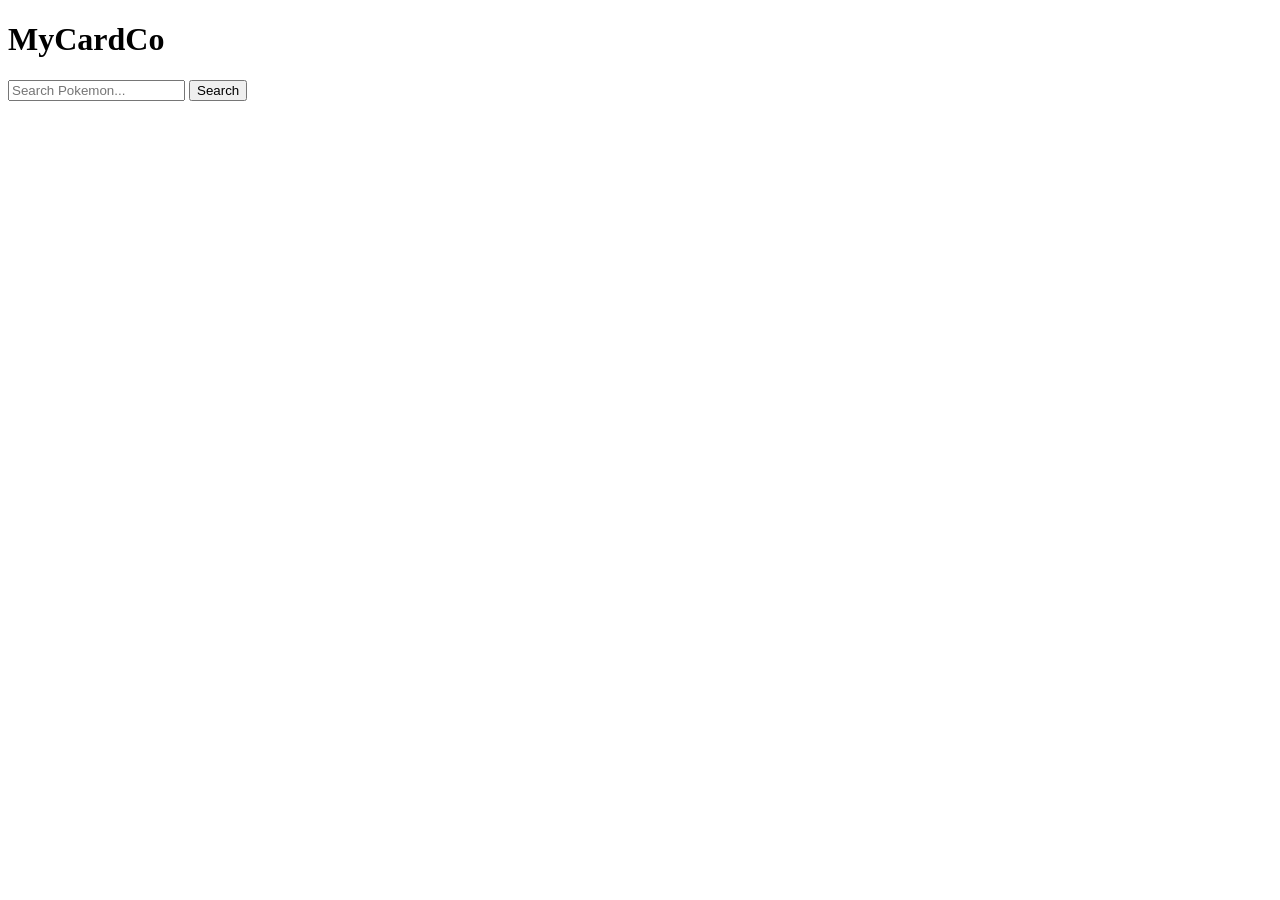
==== index.html @ 4c92c03f "card search feature with API results" ====
<!DOCTYPE html>
<html lang =en>
    <head>
        <meta charset="UTF-8">
        <meta name = "viewport" content="width=device-width", initial-scale="1.0">
        <title>MyCardCo</title>
        <link rel="stylesheet" href="style.css">
    </head>
    <h1>MyCardCo</h1>
    <body>
        <div class="search-bar">
            <input type="text" id="search-input" placeholder="Search Pokemon...">
            <button id="search-btn">Search</button>
        </div>

        <div id="results"></div>

        <script src="script.js"></script>
    </body>


</html>
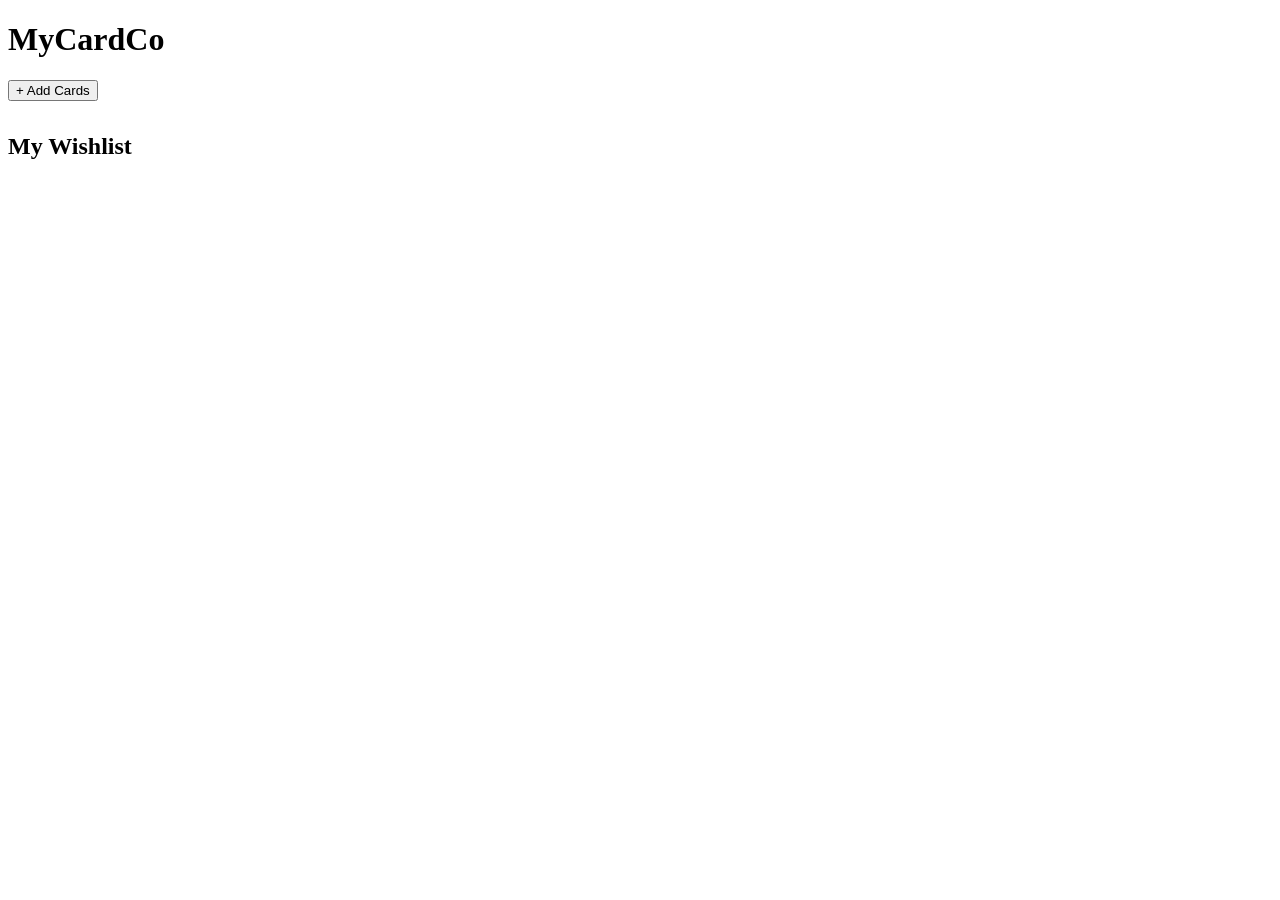
==== commit 3dd4201e: "visible wishlist on main page. add card button on search of card/set. remove button under card" ====
--- a/index.html
+++ b/index.html
@@ -1,22 +1,34 @@
 <!DOCTYPE html>
-<html lang =en>
-    <head>
-        <meta charset="UTF-8">
-        <meta name = "viewport" content="width=device-width", initial-scale="1.0">
-        <title>MyCardCo</title>
-        <link rel="stylesheet" href="style.css">
-    </head>
+<html lang="en">
+  <head>
+    <meta charset="UTF-8">
+    <meta name="viewport" content="width=device-width, initial-scale=1.0">
+    <title>MyCardCo</title>
+    <link rel="stylesheet" href="style.css">
+  </head>
+  <body>
     <h1>MyCardCo</h1>
-    <body>
+
+    <button id="open-search-btn">+ Add Cards</button>
+
+    <div id="wishlist-section">
+      <h2>My Wishlist</h2>
+      <div id="wishlist"></div>
+    </div>
+
+    <div id="modal-overlay" class="hidden">
+      <div id="modal">
+        <button id="close-modal-btn">✕</button>
+        <h2>Search Cards</h2>
         <div class="search-bar">
-            <input type="text" id="search-input" placeholder="Search Pokemon...">
-            <button id="search-btn">Search</button>
+          <input type="text" id="search-input" placeholder="Search Pokémon...">
+          <button id="search-btn">Search</button>
         </div>
+        <div id="search-results"></div>
+        <div id="results"></div>
+      </div>
+    </div>
 
-        <div id="results"></div>
-
-        <script src="script.js"></script>
-    </body>
-
-
+    <script src="script.js"></script>
+  </body>
 </html>
--- a/style.css
+++ b/style.css
@@ -0,0 +1,132 @@
+/* search results dropdown */
+#search-results {
+  position: relative;
+  background: white;
+  border: 1px solid #ccc;
+  border-radius: 4px;
+  width: 390px;
+  z-index: 10;
+  padding: 5px;
+}
+
+#search-results p {
+  padding: 8px 12px;
+  margin: 0;
+  cursor: pointer;
+}
+
+#search-results p:hover {
+  background: #f0f0f0;
+}
+
+.suggestion {
+  padding: 8px 12px;
+  cursor: pointer;
+}
+
+/* card grid */
+#results {
+  display: flex;
+  flex-wrap: wrap;
+  gap: 1rem;
+  margin-top: 1rem;
+}
+
+.card {
+  display: flex;
+  flex-direction: column;
+  align-items: center;
+  width: 150px;
+}
+
+.card img {
+  width: 100%;
+}
+
+.card-name {
+  font-weight: bold;
+  margin: 4px 0 2px;
+}
+
+.card-info {
+  font-size: 0.8rem;
+  color: gray;
+}
+
+/* modal */
+.hidden {
+  display: none !important;
+}
+
+#modal-overlay {
+  position: fixed;
+  top: 0;
+  left: 0;
+  width: 100%;
+  height: 100%;
+  background: rgba(0, 0, 0, 0.5);
+  display: flex;
+  align-items: flex-start;
+  justify-content: center;
+  padding-top: 40px;
+  z-index: 100;
+}
+
+#modal {
+  background: white;
+  border-radius: 12px;
+  padding: 2rem;
+  width: 90%;
+  max-width: 700px;
+  max-height: 80vh;
+  overflow-y: auto;
+  position: relative;
+}
+
+#close-modal-btn {
+  position: absolute;
+  top: 1rem;
+  right: 1rem;
+  background: none;
+  border: none;
+  font-size: 1.2rem;
+  cursor: pointer;
+}
+
+/* wishlist */
+#wishlist-section {
+  margin-top: 2rem;
+}
+
+#wishlist {
+  display: flex;
+  flex-wrap: wrap;
+  gap: 1rem;
+  margin-top: 1rem;
+}
+
+.wishlist-card {
+  display: flex;
+  flex-direction: column;
+  align-items: center;
+  width: 150px;
+}
+
+.wishlist-card img {
+  width: 100%;
+}
+
+.remove-btn {
+  margin-top: 6px;
+  font-size: 0.75rem;
+  color: red;
+  background: none;
+  border: none;
+  cursor: pointer;
+}
+
+.add-btn {
+  margin-top: 6px;
+  font-size: 0.75rem;
+  cursor: pointer;
+}
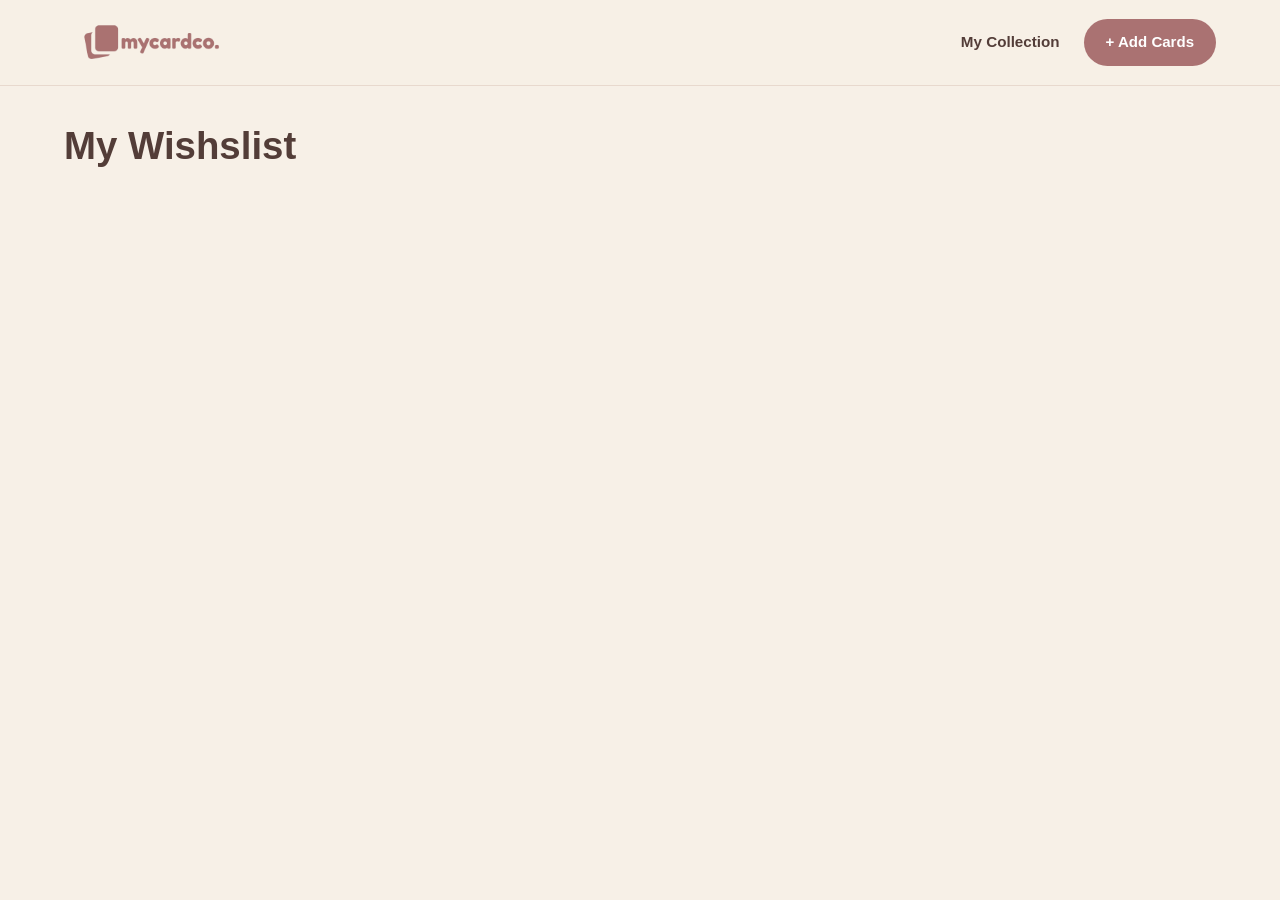
==== commit f01a472e: "Added prelim designs" ====
--- a/index.html
+++ b/index.html
@@ -1,34 +1,52 @@
 <!DOCTYPE html>
 <html lang="en">
-  <head>
-    <meta charset="UTF-8">
-    <meta name="viewport" content="width=device-width, initial-scale=1.0">
-    <title>MyCardCo</title>
-    <link rel="stylesheet" href="style.css">
-  </head>
-  <body>
-    <h1>MyCardCo</h1>
+<head>
+  <meta charset="UTF-8">
+  <meta name="viewport" content="width=device-width, initial-scale=1.0">
+  <link rel="stylesheet" href="style.css">
+</head>
 
+<body>
+  <header class="site-header">
+    <a href="index.html" class="brand">
+      <img
+        src="./logolong.png"
+        alt="mycardco."
+        class="brand-logo"
+      >
+    </a>
+
+    <nav class="site-nav">
+    <a href="#wishlist-section" class="nav-link">My Collection</a>
     <button id="open-search-btn">+ Add Cards</button>
+  </nav>
+  </header>
 
-    <div id="wishlist-section">
-      <h2>My Wishlist</h2>
-      <div id="wishlist"></div>
+
+  <div id="wishlist-section">
+    <h2>My Wishslist</h2>
+    <div id="wishlist"></div>
+  </div>
+
+  <div id="modal-overlay" class="hidden">
+    <div id="modal">
+      <button id="close-modal-btn">✕</button>
+      <h2>Search Cards</h2>
+
+      <div class="search-bar">
+        <input
+          type="text"
+          id="search-input"
+          placeholder="Search Pokémon..."
+        >
+        <button id="search-btn">Search</button>
+      </div>
+
+      <div id="search-results"></div>
+      <div id="results"></div>
     </div>
+  </div>
 
-    <div id="modal-overlay" class="hidden">
-      <div id="modal">
-        <button id="close-modal-btn">✕</button>
-        <h2>Search Cards</h2>
-        <div class="search-bar">
-          <input type="text" id="search-input" placeholder="Search Pokémon...">
-          <button id="search-btn">Search</button>
-        </div>
-        <div id="search-results"></div>
-        <div id="results"></div>
-      </div>
-    </div>
-
-    <script src="script.js"></script>
-  </body>
+  <script src="script.js"></script>
+</body>
 </html>
--- a/style.css
+++ b/style.css
@@ -1,132 +1,660 @@
-/* search results dropdown */
+
+/* =========================================
+   MYCARDCO — Design
+========================================= */
+
+/* 1. Theme */
+
+:root {
+  --cream: #f7f0e7;
+  --rose: #aa7272;
+  --rose-dark: #8f5959;
+  --brown: #533d38;
+  --card-bg: #fffaf5;
+  --rose-pale: #f4e5e1;
+  --border: #e8d9ce;
+  --muted: #947d74;
+  --shadow: 0 8px 24px rgba(83, 61, 56, 0.08);
+}
+
+* {
+  box-sizing: border-box;
+}
+
+html {
+  scroll-behavior: smooth;
+  scroll-padding-top: 100px;
+}
+
+body {
+  min-height: 100vh;
+  margin: 0;
+  background: var(--cream);
+  color: var(--brown);
+  font-family: "Trebuchet MS", Arial, sans-serif;
+  line-height: 1.5;
+}
+
+button,
+input {
+  font: inherit;
+}
+
+button {
+  -webkit-tap-highlight-color: transparent;
+}
+
+/* 2. Header and logo */
+
+.site-header {
+  position: sticky;
+  top: 0;
+  z-index: 50;
+  display: flex;
+  align-items: center;
+  justify-content: space-between;
+  gap: 24px;
+  width: 100%;
+  padding: 16px 5%;
+  background: rgba(247, 240, 231, 0.96);
+  border-bottom: 1px solid var(--border);
+  backdrop-filter: blur(12px);
+}
+
+.brand {
+  display: inline-flex;
+  flex-shrink: 0;
+  align-items: center;
+  text-decoration: none;
+}
+
+.brand-logo {
+  display: block;
+  width: 175px;
+  max-width: 100%;
+  height: auto;
+  object-fit: contain;
+}
+
+/* Navigation, if present */
+
+.site-nav {
+  display: flex;
+  align-items: center;
+  gap: 24px;
+}
+
+.nav-link {
+  color: var(--brown);
+  font-size: 0.95rem;
+  font-weight: 700;
+  text-decoration: none;
+  transition: color 0.2s ease;
+}
+
+.nav-link:hover {
+  color: var(--rose);
+}
+
+/* 3. Main page layout */
+
+.collection-page {
+  width: 100%;
+  max-width: 1500px;
+  margin: 0 auto;
+  padding: 44px 5% 72px;
+}
+
+#wishlist-section {
+  width: 100%;
+  max-width: 1500px;
+  box-sizing: border-box;
+  margin: 0 auto;
+  padding: 36px 5% 60px;
+}
+
+
+/* Hide only the old top-level heading.
+   Headings inside the main page remain visible. */
+
+body > h1 {
+  display: none;
+}
+
+/* Collection heading */
+
+.collection-intro {
+  margin: 0 0 32px;
+}
+
+.eyebrow {
+  margin: 0 0 10px;
+  color: var(--rose);
+  font-size: 0.74rem;
+  font-weight: 700;
+  letter-spacing: 0.13em;
+}
+
+.collection-intro h1 {
+  display: block;
+  margin: 0;
+  color: var(--brown);
+  font-size: clamp(2.1rem, 4vw, 3.2rem);
+  font-weight: 700;
+  line-height: 1.15;
+  letter-spacing: -0.04em;
+}
+
+.heading-period {
+  color: var(--rose);
+}
+
+.collection-subtitle {
+  margin: 10px 0 0;
+  color: var(--muted);
+  font-size: 1rem;
+}
+
+/* Existing wishlist heading */
+
+#wishlist-section > h2 {
+  margin: 0 0 28px;
+  color: var(--brown);
+  font-size: clamp(1.8rem, 3vw, 2.4rem);
+  line-height: 1.25;
+}
+
+
+/* 4. Main Add Cards button */
+
+#open-search-btn {
+  display: inline-flex;
+  align-items: center;
+  justify-content: center;
+  margin: 0;
+  padding: 12px 22px;
+  border: none;
+  border-radius: 999px;
+  background: var(--rose);
+  color: white;
+  font-size: 0.94rem;
+  font-weight: 700;
+  white-space: nowrap;
+  cursor: pointer;
+  transition:
+    background 0.2s ease,
+    transform 0.2s ease,
+    box-shadow 0.2s ease;
+}
+
+#open-search-btn:hover {
+  background: var(--rose-dark);
+  transform: translateY(-2px);
+  box-shadow: 0 5px 12px rgba(143, 89, 89, 0.18);
+}
+
+#open-search-btn:focus-visible,
+#search-btn:focus-visible,
+#close-modal-btn:focus-visible,
+.add-btn:focus-visible,
+.remove-btn:focus-visible {
+  outline: 3px solid rgba(170, 114, 114, 0.4);
+  outline-offset: 3px;
+}
+
+/* If Add Cards is outside the header, give it page spacing */
+
+body > #open-search-btn {
+  margin: 0 5%;
+}
+
+/* 5. Wishlist grid */
+
+#wishlist {
+  display: grid;
+  grid-template-columns: repeat(
+    auto-fill,
+    minmax(min(100%, 155px), 1fr)
+  );
+  align-items: start;
+  gap: 28px 22px;
+  width: 100%;
+  margin: 0;
+  padding: 0;
+}
+
+/* Individual saved cards */
+
+.wishlist-card {
+  position: relative;
+  display: flex;
+  flex-direction: column;
+  align-items: center;
+  width: 100%;
+  min-width: 0;
+  padding: 9px 9px 13px;
+  border: 1px solid transparent;
+  border-radius: 15px;
+  background: transparent;
+  transition:
+    transform 0.2s ease,
+    background 0.2s ease,
+    border-color 0.2s ease,
+    box-shadow 0.2s ease;
+}
+
+.wishlist-card:hover {
+  transform: translateY(-4px);
+  border-color: var(--border);
+  background: var(--card-bg);
+  box-shadow: var(--shadow);
+}
+
+.wishlist-card img {
+  display: block;
+  width: 100%;
+  height: auto;
+  border-radius: 9px;
+}
+
+/* Card titles and set information */
+
+.card-name {
+  margin: 10px 0 3px;
+  color: var(--brown);
+  font-size: 0.92rem;
+  font-weight: 700;
+  line-height: 1.4;
+  text-align: center;
+  overflow-wrap: anywhere;
+}
+
+.card-info {
+  margin: 5px 0 0;
+  color: var(--muted);
+  font-size: 0.78rem;
+  line-height: 1.4;
+  text-align: center;
+  overflow-wrap: anywhere;
+}
+
+/* 6. Search modal overlay */
+
+.hidden {
+  display: none !important;
+}
+
+#modal-overlay {
+  position: fixed;
+  inset: 0;
+  z-index: 100;
+  display: flex;
+  align-items: flex-start;
+  justify-content: center;
+  overflow-y: auto;
+  padding: 28px 20px;
+  background: rgba(54, 40, 37, 0.55);
+  backdrop-filter: blur(4px);
+}
+
+#modal-overlay.hidden {
+  display: none !important;
+}
+
+/* Modal panel */
+
+#modal {
+  position: relative;
+  width: 100%;
+  max-width: 760px;
+  max-height: calc(100vh - 56px);
+  margin: auto 0;
+  padding: 32px;
+  overflow-y: auto;
+  border: 1px solid var(--border);
+  border-radius: 20px;
+  background: var(--card-bg);
+  color: var(--brown);
+  box-shadow: 0 18px 60px rgba(50, 35, 30, 0.2);
+}
+
+#modal h2 {
+  margin: 0 48px 22px 0;
+  color: var(--brown);
+  font-size: 1.7rem;
+  line-height: 1.3;
+}
+
+/* Modal close button */
+
+#close-modal-btn {
+  position: absolute;
+  top: 16px;
+  right: 18px;
+  display: flex;
+  align-items: center;
+  justify-content: center;
+  width: 38px;
+  height: 38px;
+  padding: 0;
+  border: none;
+  border-radius: 50%;
+  background: transparent;
+  color: var(--brown);
+  font-size: 1.8rem;
+  line-height: 1;
+  cursor: pointer;
+  transition:
+    color 0.2s ease,
+    background 0.2s ease;
+}
+
+#close-modal-btn:hover {
+  background: var(--rose-pale);
+  color: var(--rose-dark);
+}
+
+/* 7. Search input and Search button */
+
+.search-bar {
+  display: flex;
+  align-items: stretch;
+  gap: 10px;
+  width: 100%;
+}
+
+#search-input {
+  flex: 1;
+  width: 100%;
+  min-width: 0;
+  padding: 12px 14px;
+  border: 1px solid #ddc9bd;
+  border-radius: 10px;
+  outline: none;
+  background: white;
+  color: var(--brown);
+  font-size: 1rem;
+  transition:
+    border-color 0.2s ease,
+    box-shadow 0.2s ease;
+}
+
+#search-input::placeholder {
+  color: #a4938b;
+}
+
+#search-input:focus {
+  border-color: var(--rose);
+  box-shadow: 0 0 0 3px rgba(170, 114, 114, 0.15);
+}
+
+#search-btn {
+  flex-shrink: 0;
+  padding: 12px 20px;
+  border: none;
+  border-radius: 10px;
+  background: var(--rose);
+  color: white;
+  font-weight: 700;
+  cursor: pointer;
+  transition: background 0.2s ease;
+}
+
+#search-btn:hover {
+  background: var(--rose-dark);
+}
+
+/* 8. Search suggestions dropdown */
+
 #search-results {
   position: relative;
+  z-index: 10;
+  width: 100%;
+  max-width: 100%;
+  margin-top: 8px;
+  padding: 0;
+  overflow: hidden;
+  border: 1px solid var(--border);
+  border-radius: 10px;
   background: white;
-  border: 1px solid #ccc;
-  border-radius: 4px;
-  width: 390px;
-  z-index: 10;
-  padding: 5px;
-}
-
-#search-results p {
-  padding: 8px 12px;
+  box-shadow: 0 5px 15px rgba(83, 61, 56, 0.06);
+}
+
+#search-results:empty {
+  display: none;
+}
+
+#search-results p,
+#search-results .suggestion {
   margin: 0;
+  padding: 10px 14px;
+  color: var(--brown);
   cursor: pointer;
-}
-
-#search-results p:hover {
-  background: #f0f0f0;
-}
-
-.suggestion {
-  padding: 8px 12px;
-  cursor: pointer;
-}
-
-/* card grid */
+  transition: background 0.15s ease;
+}
+
+#search-results p:hover,
+#search-results .suggestion:hover {
+  background: var(--rose-pale);
+}
+
+/* 9. Search result cards */
+
 #results {
   display: flex;
   flex-wrap: wrap;
-  gap: 1rem;
-  margin-top: 1rem;
+  align-items: flex-start;
+  gap: 20px;
+  width: 100%;
+  margin-top: 22px;
 }
 
 .card {
+  position: relative;
   display: flex;
   flex-direction: column;
   align-items: center;
   width: 150px;
+  min-width: 0;
 }
 
 .card img {
-  width: 100%;
-}
-
-.card-name {
-  font-weight: bold;
-  margin: 4px 0 2px;
-}
-
-.card-info {
-  font-size: 0.8rem;
-  color: gray;
-}
-
-/* modal */
-.hidden {
-  display: none !important;
-}
-
-#modal-overlay {
-  position: fixed;
-  top: 0;
-  left: 0;
-  width: 100%;
-  height: 100%;
-  background: rgba(0, 0, 0, 0.5);
-  display: flex;
-  align-items: flex-start;
-  justify-content: center;
-  padding-top: 40px;
-  z-index: 100;
-}
-
-#modal {
-  background: white;
-  border-radius: 12px;
-  padding: 2rem;
-  width: 90%;
-  max-width: 700px;
-  max-height: 80vh;
-  overflow-y: auto;
-  position: relative;
-}
-
-#close-modal-btn {
+  display: block;
+  width: 100%;
+  height: auto;
+  border-radius: 9px;
+}
+
+/* Add and Remove buttons */
+
+.add-btn,
+.remove-btn {
   position: absolute;
-  top: 1rem;
-  right: 1rem;
-  background: none;
-  border: none;
-  font-size: 1.2rem;
+  top: 8px;
+  right: 8px;
+  z-index: 2;
+  margin: 0;
+  padding: 6px 11px;
+  border: 1px solid rgba(255, 250, 245, 0.85);
+  border-radius: 999px;
+  background: var(--rose);
+  color: white;
+  font-size: 0.75rem;
+  font-weight: 700;
   cursor: pointer;
-}
-
-/* wishlist */
-#wishlist-section {
-  margin-top: 2rem;
-}
-
-#wishlist {
-  display: flex;
-  flex-wrap: wrap;
-  gap: 1rem;
-  margin-top: 1rem;
-}
-
-.wishlist-card {
-  display: flex;
-  flex-direction: column;
-  align-items: center;
-  width: 150px;
-}
-
-.wishlist-card img {
-  width: 100%;
-}
-
-.remove-btn {
-  margin-top: 6px;
-  font-size: 0.75rem;
-  color: red;
-  background: none;
-  border: none;
-  cursor: pointer;
-}
-
-.add-btn {
-  margin-top: 6px;
-  font-size: 0.75rem;
-  cursor: pointer;
-}+  opacity: 0;
+  box-shadow: 0 2px 8px rgba(83, 61, 56, 0.18);
+  transition:
+    opacity 0.2s ease,
+    background 0.2s ease,
+    transform 0.2s ease;
+}
+
+.card:hover .add-btn,
+.wishlist-card:hover .remove-btn {
+  opacity: 1;
+}
+
+.add-btn:hover,
+.remove-btn:hover {
+  background: var(--rose-dark);
+  transform: translateY(-1px);
+}
+
+/* Keep card controls available on touchscreens */
+
+@media (hover: none) {
+  .add-btn,
+  .remove-btn {
+    opacity: 1;
+  }
+}
+
+/* 10. Tablet layout */
+
+@media (max-width: 800px) {
+  .collection-page {
+    width: 100%;
+    max-width: 1500px;
+    margin: 0 auto;
+    padding: 40px 5% 72px;
+  }
+
+
+  #wishlist {
+    grid-template-columns: repeat(
+      auto-fill,
+      minmax(140px, 1fr)
+    );
+    gap: 20px 14px;
+  }
+
+  #results {
+    gap: 16px;
+  }
+
+  #modal {
+    padding: 28px;
+  }
+}
+
+/* 11. Mobile layout */
+
+@media (max-width: 600px) {
+  .site-header {
+    gap: 12px;
+    padding: 14px 5%;
+  }
+
+  .brand-logo {
+    width: 135px;
+  }
+
+  .site-nav {
+    gap: 12px;
+  }
+
+  .nav-link {
+    display: none;
+  }
+
+  #open-search-btn {
+    padding: 10px 15px;
+    font-size: 0.85rem;
+  }
+
+  body > #open-search-btn {
+    margin-left: 5%;
+  }
+
+  .collection-page {
+    padding: 32px 4% 44px;
+  }
+
+  .collection-intro {
+    margin-bottom: 24px;
+  }
+
+  #wishlist-section > h2 {
+    margin-bottom: 20px;
+  }
+
+  #wishlist {
+    grid-template-columns: repeat(2, minmax(0, 1fr));
+    gap: 14px 10px;
+  }
+
+  .wishlist-card {
+    padding: 6px 6px 10px;
+    border-radius: 12px;
+  }
+
+  .wishlist-card .card-name {
+    margin-top: 8px;
+    font-size: 0.84rem;
+  }
+
+  .wishlist-card .card-info {
+    font-size: 0.74rem;
+  }
+
+  #modal-overlay {
+    padding: 12px;
+  }
+
+  #modal {
+    max-height: calc(100vh - 24px);
+    padding: 24px 18px;
+    border-radius: 16px;
+  }
+
+  #modal h2 {
+    font-size: 1.4rem;
+  }
+
+  .search-bar {
+    flex-direction: column;
+  }
+
+  #search-btn {
+    width: 100%;
+  }
+
+  #results {
+    justify-content: center;
+    gap: 18px 12px;
+  }
+}
+
+/* 12. Small phone adjustments */
+
+@media (max-width: 360px) {
+  .brand-logo {
+    width: 115px;
+  }
+
+  #open-search-btn {
+    padding: 9px 11px;
+    font-size: 0.8rem;
+  }
+
+  #wishlist {
+    gap: 12px 8px;
+  }
+
+  .collection-intro h1 {
+    font-size: 2rem;
+  }
+}
+
+/* 13. Respect reduced-motion preferences */
+
+@media (prefers-reduced-motion: reduce) {
+  *,
+  *::before,
+  *::after {
+    scroll-behavior: auto !important;
+    transition-duration: 0.01ms !important;
+    animation-duration: 0.01ms !important;
+  }
+}
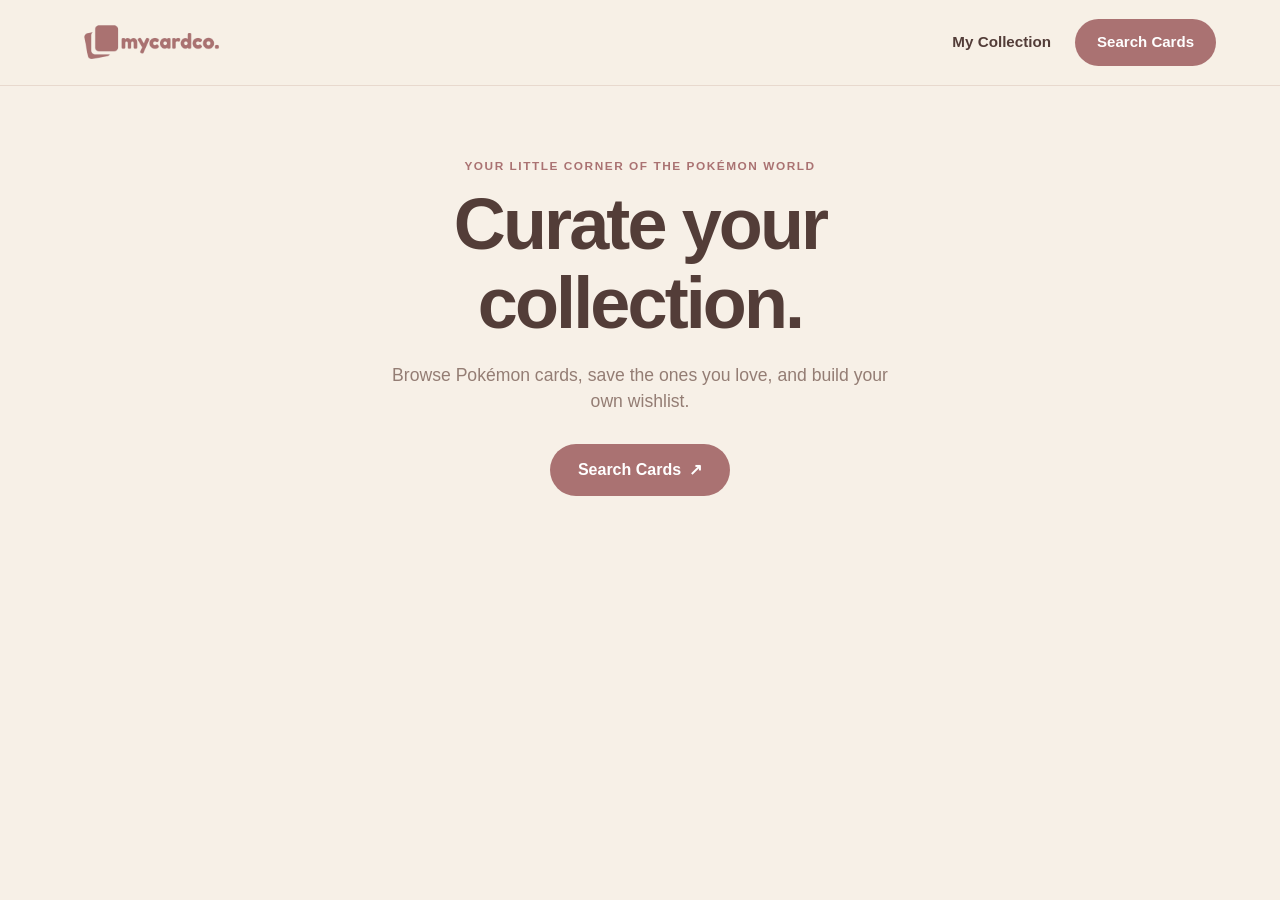
==== commit adda3479: "Add collections page, editable collection name, hover buttons" ====
--- a/index.html
+++ b/index.html
@@ -1,36 +1,42 @@
+
 <!DOCTYPE html>
 <html lang="en">
 <head>
   <meta charset="UTF-8">
   <meta name="viewport" content="width=device-width, initial-scale=1.0">
+  <title>mycardco. — Pokémon Card Wishlist</title>
   <link rel="stylesheet" href="style.css">
 </head>
 
 <body>
   <header class="site-header">
     <a href="index.html" class="brand">
-      <img
-        src="./logolong.png"
-        alt="mycardco."
-        class="brand-logo"
-      >
+      <img src="./logolong.png" alt="mycardco." class="brand-logo">
     </a>
 
     <nav class="site-nav">
-    <a href="#wishlist-section" class="nav-link">My Collection</a>
-    <button id="open-search-btn">+ Add Cards</button>
-  </nav>
+      <a href="collections.html" class="nav-link">My Collection</a>
+      <button id="open-search-btn">Search Cards</button>
+    </nav>
   </header>
 
-
-  <div id="wishlist-section">
-    <h2>My Wishslist</h2>
-    <div id="wishlist"></div>
-  </div>
+  <main class="home-page">
+    <section class="home-intro">
+      <p class="eyebrow">YOUR LITTLE CORNER OF THE POKÉMON WORLD</p>
+      <h1>Curate your<br>collection.</h1>
+      <p class="home-description">
+        Browse Pokémon cards, save the ones you love,
+        and build your own wishlist.
+      </p>
+      <button class="primary-button" id="home-search-btn">
+       Search Cards <span aria-hidden="true">↗</span>
+      </button>
+    </section>
+  </main>
 
   <div id="modal-overlay" class="hidden">
     <div id="modal">
-      <button id="close-modal-btn">✕</button>
+      <button id="close-modal-btn" aria-label="Close search">✕</button>
       <h2>Search Cards</h2>
 
       <div class="search-bar">
@@ -49,4 +55,4 @@
 
   <script src="script.js"></script>
 </body>
-</html>+</html>
--- a/style.css
+++ b/style.css
@@ -98,6 +98,63 @@
 
 /* 3. Main page layout */
 
+/* Home page */
+.home-intro {
+  text-align: center;
+}
+
+.home-description {
+  max-width: 520px;
+  margin: 0 auto 30px;   /* was: 0 0 30px */
+  color: var(--muted);
+  font-size: 1.1rem;
+}
+
+.home-page {
+  width: 100%;
+  max-width: 1500px;
+  margin: 0 auto;
+  padding: 72px 5% 90px;
+}
+
+.home-intro h1 {
+  margin: 0 0 18px;
+  color: var(--brown);
+  font-size: clamp(2.6rem, 6vw, 4.5rem);
+  font-weight: 700;
+  line-height: 1.1;
+  letter-spacing: -0.04em;
+}
+
+
+.primary-button {
+  display: inline-flex;
+  align-items: center;
+  gap: 8px;
+  padding: 14px 28px;
+  border: none;
+  border-radius: 999px;
+  background: var(--rose);
+  color: white;
+  font-size: 1rem;
+  font-weight: 700;
+  cursor: pointer;
+  transition: background 0.2s ease, transform 0.2s ease;
+}
+
+.primary-button:hover {
+  background: var(--rose-dark);
+  transform: translateY(-2px);
+}
+
+/* Collection page description */
+
+.collection-description {
+  margin: 10px 0 32px;
+  color: var(--muted);
+  font-size: 1rem;
+}
+
 .collection-page {
   width: 100%;
   max-width: 1500px;
@@ -209,19 +266,18 @@
 }
 
 /* 5. Wishlist grid */
-
 #wishlist {
   display: grid;
-  grid-template-columns: repeat(
-    auto-fill,
-    minmax(min(100%, 155px), 1fr)
-  );
+  grid-template-columns: repeat(auto-fill, minmax(160px, 1fr));
+  gap: 24px;
   align-items: start;
   gap: 28px 22px;
   width: 100%;
   margin: 0;
   padding: 0;
 }
+
+
 
 /* Individual saved cards */
 
@@ -472,33 +528,26 @@
   position: absolute;
   top: 8px;
   right: 8px;
-  z-index: 2;
-  margin: 0;
-  padding: 6px 11px;
-  border: 1px solid rgba(255, 250, 245, 0.85);
-  border-radius: 999px;
-  background: var(--rose);
-  color: white;
-  font-size: 0.75rem;
-  font-weight: 700;
+  opacity: 0;
+  padding: 6px 12px;
+  background-color: #ead2d2;
+  color: #604747;
+  border: 1px solid #c49a9a;
+  border-radius: 6px;
   cursor: pointer;
-  opacity: 0;
-  box-shadow: 0 2px 8px rgba(83, 61, 56, 0.18);
-  transition:
-    opacity 0.2s ease,
-    background 0.2s ease,
-    transform 0.2s ease;
+  font-size: 13px;
+  transition: opacity 0.2s ease, background-color 0.2s ease;
 }
 
 .card:hover .add-btn,
+.card:hover .remove-btn,
 .wishlist-card:hover .remove-btn {
   opacity: 1;
 }
 
 .add-btn:hover,
 .remove-btn:hover {
-  background: var(--rose-dark);
-  transform: translateY(-1px);
+  background-color: #d9b5b5;
 }
 
 /* Keep card controls available on touchscreens */
@@ -658,3 +707,47 @@
     animation-duration: 0.01ms !important;
   }
 }
+
+/* Rename Button */
+.title-row {
+  display: flex;
+  align-items: center;
+  gap: 14px;
+}
+
+.title-row h1 {
+  margin: 0;
+  font-size: clamp(2.1rem, 4vw, 3.2rem);   /* the big size you want */
+  line-height: 1.15;
+  letter-spacing: -0.04em;
+}
+
+#rename-btn {
+  padding: 2px 8px;
+  border: 1px solid var(--border);
+  border-radius: 8px;
+  background: transparent;
+  color: var(--muted);
+  font-size: 1rem;
+  cursor: pointer;
+  transition: color 0.2s ease, background 0.2s ease;
+}
+
+#rename-btn:hover {
+  color: var(--rose-dark);
+  background: var(--rose-pale);
+}
+
+.title-input {
+  width: 14ch;
+  field-sizing: content;
+  max-width: 100%;
+  padding: 4px 10px;
+  border: 2px solid var(--rose);
+  border-radius: 10px;
+  background: white;
+  color: var(--brown);
+  font: inherit;
+  font-weight: 700;
+  outline: none;
+}
